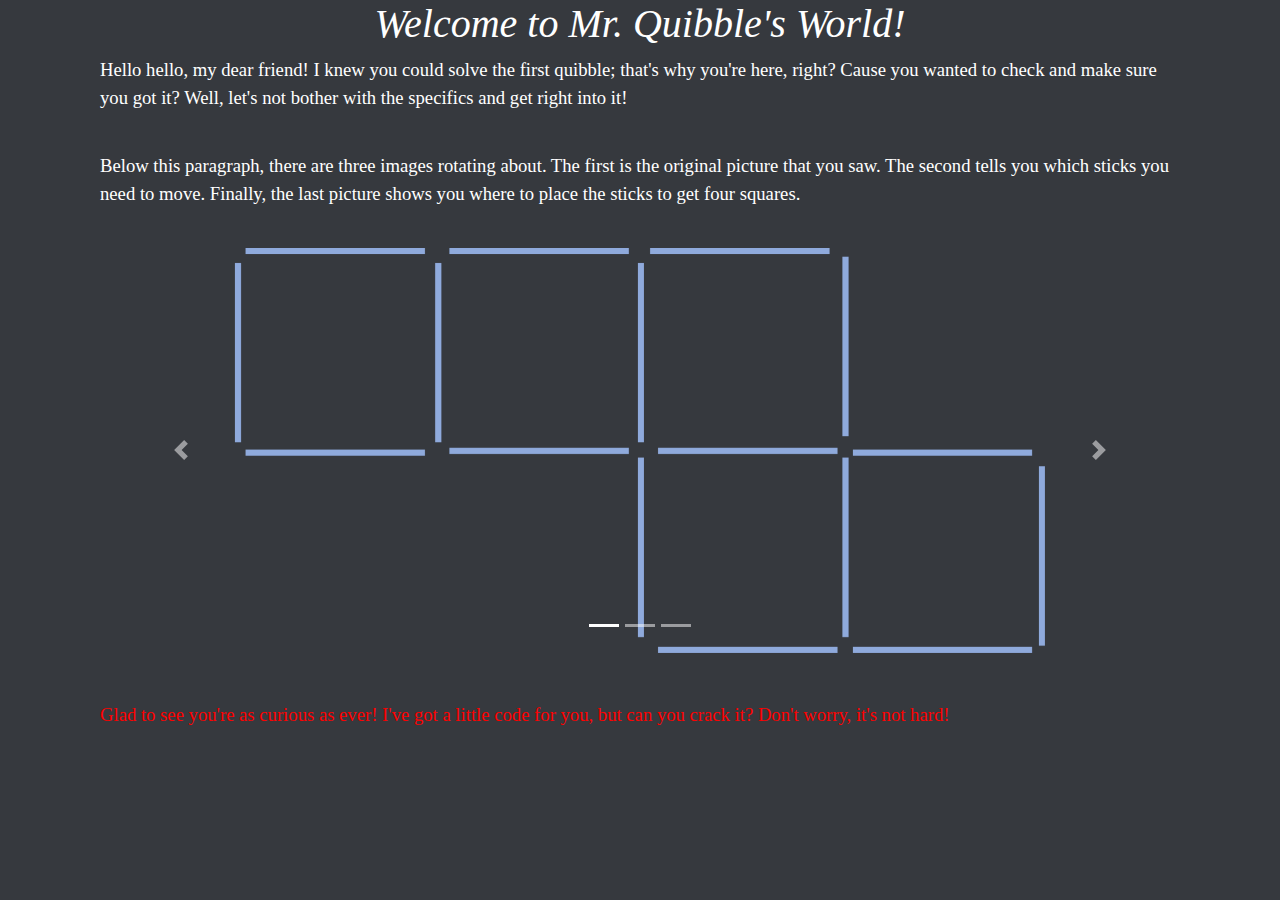
==== project0/q1.html @ 95357e90 "I hope this works" ====
<!DOCTYPE html>

<html lang="en">
	<div class = "bg"> 
		<head>
			<script src="https://code.jquery.com/jquery-3.5.1.js" integrity="sha256-QWo7LDvxbWT2tbbQ97B53yJnYU3WhH/C8ycbRAkjPDc=" crossorigin="anonymous"></script>
			<script src="bootstrap-4.4.1-dist/bootstrap-4.4.1-dist/js/bootstrap.js"></script> 
			<link rel="stylesheet" href="bootstrap-4.4.1-dist/bootstrap-4.4.1-dist/css/bootstrap.min.css">
			<link rel="stylesheet" type="text/css" href="sheet.css">
			<meta charset="utf-8">
			<title>Mr. Quibble's world!</title>
		</head>
		<body>
			<h1><i><center>Welcome to Mr. Quibble's World!</center></i></h1>
			<div class="container">
				<div class="col-sm">
					
				</div>
				<div class="col-lg">

					<p>Hello hello, my dear friend! I knew you could solve the first quibble; that's why you're here, right? Cause you wanted to check and make sure you got it? Well, let's not bother with the specifics and get right into it!</p>
					<br>
					<p>Below this paragraph, there are three images rotating about. The first is the original picture that you saw. The second tells you which sticks you need to move. Finally, the last picture shows you where to place the sticks to get four squares.</p>
					<br>
					<div id="carouselExampleFade" class="carousel slide carousel-fade" data-ride="carousel" data-interval="3000">
						<div class="carousel-inner">
							<ol class="carousel-indicators">
								<li data-target="#carouselExampleIndicators" data-slide-to="0" class="active"></li>
								<li data-target="#carouselExampleIndicators" data-slide-to="1"></li>
								<li data-target="#carouselExampleIndicators" data-slide-to="2"></li>
							  </ol>
							<div class="carousel-item active">
								<img src="imgs/Five.png" class="mx-auto d-block w-75 text-center" alt="first">
							</div>
							<div class="carousel-item">
								<img src="imgs/Five.Five.png" class="mx-auto d-block w-75 text-center" alt="second">
							</div>
							<div class="carousel-item">
								<img src="imgs/Four.png" class="mx-auto d-block w-75 text-center" alt="third">
							</div>
						</div>
						<a class="carousel-control-prev" href="#carouselExampleFade" role="button" data-slide="prev">
							<span class="carousel-control-prev-icon" aria-hidden="true"></span>
							<span class="sr-only">Previous</span>
						</a>
							<a class="carousel-control-next" href="#carouselExampleFade" role="button" data-slide="next">
							<span class="carousel-control-next-icon" aria-hidden="true"></span>
							<span class="sr-only">Next</span>
						</a>
					</div>
					<br>
					<br>
					<p class="answer"> Glad to see you're as curious as ever! I've got a little code for you, but can you crack it? Don't worry, it's not hard!</p>
				</div>
				<div class="col-sm">

				</div>

			</div>

		</body>
	</div>
</html>
---- project0/sheet.css ----
h1, h2, h5, p, li, body{
	transition: all 0.5s ease-in-out;
}

body{
	background-color: #36393E;
}

hr {
	border-color: white
}

h1, h2, h5, p, li {
	color: white;
	font-family: garamond;
}

p {
	font-size: 14pt;
}

ol li {
	font-size: 18pt;
	font-weight: bold;
}

ul li {
	font-size: 14pt;
	font-weight:normal;
}

#q1p, #q2p, #q3p, #q5p{
	margin: 10px;
	width: 400px;
}

.answer {
	/* color: transparent; */
	color: red;
}

.answer a:link, .answer a:visited, .answer a:hover, .answer a:active{
	color: transparent;
	color: red;
}

#q4-pic {
	width: 80%;
}

/* great naming scheme, amirite? */
.sizee {
	width: 100px;
}

/* links */

a:link {
	color: violet;
}

a:visited {
	color: lightblue;
}

a:hover {
	color: lightgreen;
}

a:active {
	color: orange;
}

/* all scrollbars */
::-webkit-scrollbar{
	width: 8px;
	height: 8px;
}

::-webkit-scrollbar-track{
	background: none; 
	border-radius: 10px;
}

::-webkit-scrollbar-thumb{
	background: rgba(255,255,255, 0.5);
	border-radius: 10px;
}

@media screen and (max-width: 900px){
	h1, h2, h5, hr p, li, body{
		transition: all 0.5s ease-in-out;
	}
	
	hr {
		border-color: black;
	}

	body {
		background-color: #FBDEBC;
	}
	h1, h2, h5, p, li {
		color: black;
	}

}
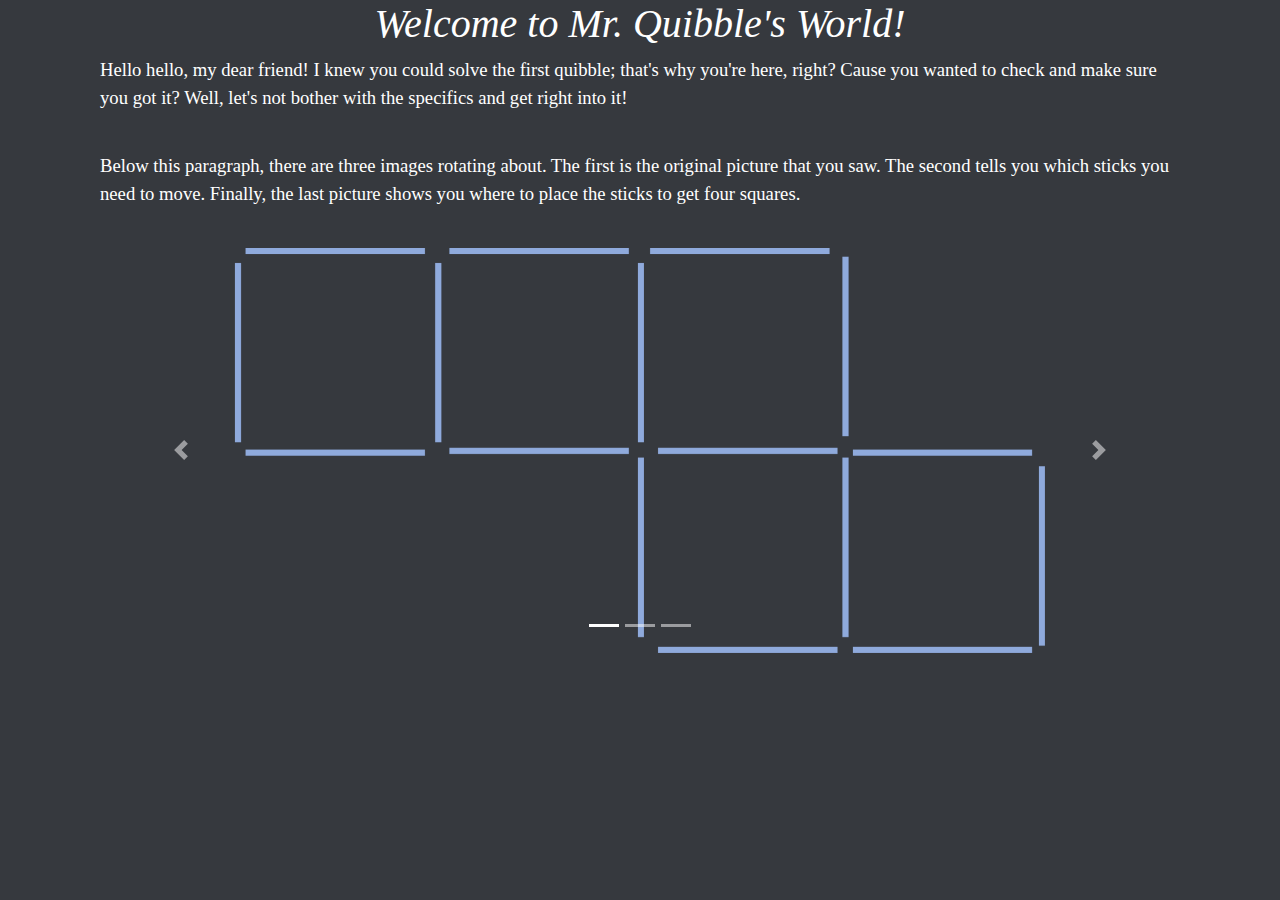
==== commit 224c0286: "Added some final touches" ====
--- a/project0/q1.html
+++ b/project0/q1.html
@@ -6,7 +6,7 @@
 			<script src="https://code.jquery.com/jquery-3.5.1.js" integrity="sha256-QWo7LDvxbWT2tbbQ97B53yJnYU3WhH/C8ycbRAkjPDc=" crossorigin="anonymous"></script>
 			<script src="bootstrap-4.4.1-dist/bootstrap-4.4.1-dist/js/bootstrap.js"></script> 
 			<link rel="stylesheet" href="bootstrap-4.4.1-dist/bootstrap-4.4.1-dist/css/bootstrap.min.css">
-			<link rel="stylesheet" type="text/css" href="sheet.css">
+			<link rel="stylesheet" type="text/css" href="style.css">
 			<meta charset="utf-8">
 			<title>Mr. Quibble's world!</title>
 		</head>
@@ -50,7 +50,8 @@
 					</div>
 					<br>
 					<br>
-					<p class="answer"> Glad to see you're as curious as ever! I've got a little code for you, but can you crack it? Don't worry, it's not hard!</p>
+					<p class="answer"> Glad to see you're as curious as ever! I've got a little quiz for you, but don't worry, it's not hard!</p>
+					<p class="answer">The question: What is the emergency telephone number for police in Belarus?</p>
 				</div>
 				<div class="col-sm">
 
--- a/project0/style.css
+++ b/project0/style.css
@@ -0,0 +1,98 @@
+a:link {
+  color: violet;
+}
+
+a:visited {
+  color: lightblue;
+}
+
+a:hover {
+  color: lightgreen;
+}
+
+a:active {
+  color: orange;
+}
+
+.answer {
+  color: transparent;
+}
+
+.answer a:link, .answer a:visited, .answer a:hover, .answer a:active, .answer li {
+  color: transparent;
+}
+
+p, ul li {
+  font-size: 14pt;
+}
+
+ol > li {
+  font-size: 18pt;
+  font-weight: bold;
+}
+
+ul li {
+  font-weight: normal;
+}
+
+h1, h2, h5, p, ul li, li, body {
+  transition: all 0.5s ease-in-out;
+}
+
+body {
+  background-color: #36393E;
+}
+
+hr {
+  border-color: white;
+}
+
+h1, h2, h5, p, ul li, li, a, th, td {
+  color: white;
+  font-family: garamond;
+}
+
+#q1p, #q2p, #q3p, #q5p {
+  margin: 10px;
+  width: 400px;
+}
+
+#q4-pic {
+  width: 80%;
+}
+
+/* great naming scheme, amirite? */
+.sizee {
+  width: 100px;
+}
+
+/* all scrollbars */
+::-webkit-scrollbar {
+  width: 8px;
+  height: 8px;
+}
+
+::-webkit-scrollbar-track {
+  background: none;
+  border-radius: 10px;
+}
+
+::-webkit-scrollbar-thumb {
+  background: rgba(255, 255, 255, 0.5);
+  border-radius: 10px;
+}
+
+@media only screen and (max-width: 1000px) {
+  h1, h2, h5, hr p, hr ul li, ul hr li, li, a, th, td, body {
+    transition: all 0.5s ease-in-out;
+  }
+  hr {
+    border-color: black;
+  }
+  body {
+    background-color: #FBDEBC;
+  }
+  h1, h2, h5, p, ul li, li, a, th, td {
+    color: black;
+  }
+}
